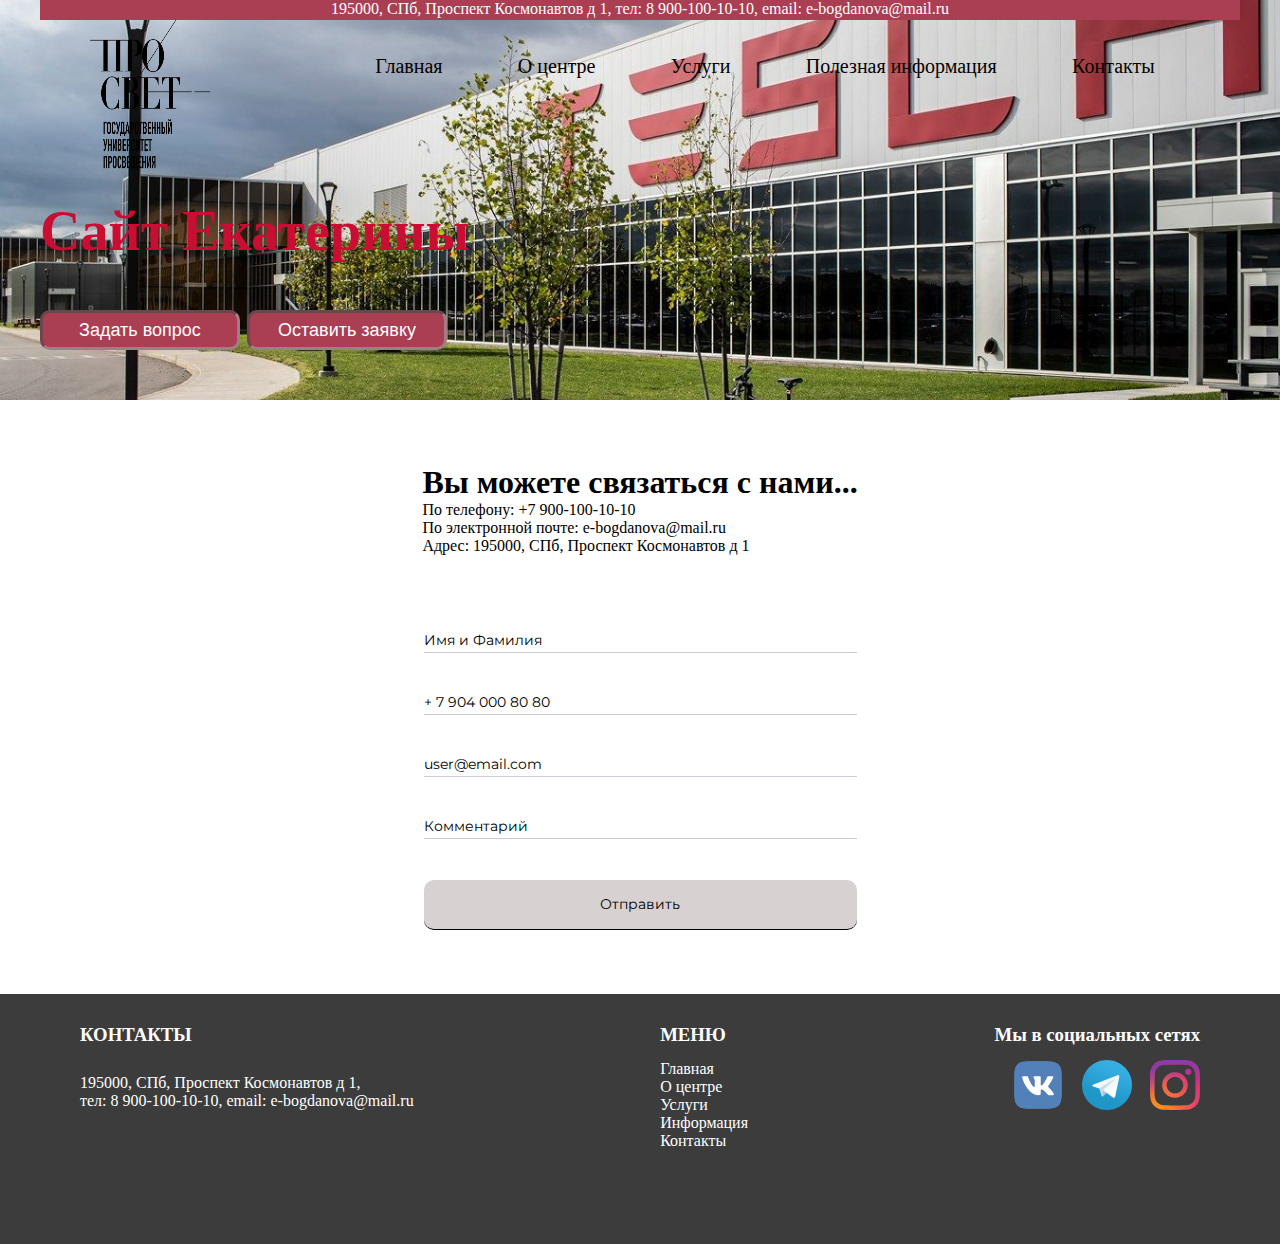
==== contacts.html @ cc1de6af "Подключил страницу контакты" ====
<!DOCTYPE html>
<html lang="en">
<head>
    <meta charset="UTF-8">
    <meta http-equiv="X-UA-Compatible" content="IE=edge">
    <meta name="viewport" content="width=device-width, initial-scale=1.0">
    <title>Главная</title>
    <link rel="preconnect" href="https://fonts.googleapis.com">
    <link rel="preconnect" href="https://fonts.gstatic.com" crossorigin>
    <link href="https://fonts.googleapis.com/css2?family=Montserrat:wght@400;500;600&display=swap" rel="stylesheet">
    <link rel="preconnect" href="https://fonts.googleapis.com">
    <link rel="preconnect" href="https://fonts.gstatic.com" crossorigin>
    <link href="https://fonts.googleapis.com/css2?family=Roboto&display=swap" rel="stylesheet">
    <link rel="stylesheet" href="style.css">
</head>
<body>
    <div class="top center">
        <div class="header">
            <div class="header__contacts">
                <P>195000, СПб, Проспект Космонавтов д 1, тел: 8 900-100-10-10, email: e-bogdanova@mail.ru</P>
                
            </div>
            <div class="header__box">
                <a class="header__logo" href="index.html"><img class="header__img" src="img/logo.png" alt=""></a>
                <menu class="header__menu">
                    <a class="menu__link" href="index.html">Главная</a>
                    <a class="menu__link" href="info.html">О центре</a>
                    <a class="menu__link" href="services.html">Услуги</a>
                    <a class="menu__link" href="img-content.html">Полезная информация</a>
                    <a class="menu__link" href="contacts.html">Контакты</a>
                </menu>
                
            </div>
 
        </div>
        <div class="title">
            <h1>Сайт Екатерины</h1>
        </div><br>
        <div class="header__button-box">
            <a  class="header__button" href="form.html">Задать вопрос</a>
            <a  class="header__button" href="">Оставить заявку</a>
        </div>
    </div>

<div class="top-contacts center">
    <div class="contacts-box">
        <div class="contacts-info">
            <h1>Вы можете связаться с нами...</h1>
            <p>По телефону: +7 900-100-10-10</p>
            <p>По электронной почте: e-bogdanova@mail.ru</p>
            <p>Адрес: 195000, СПб, Проспект Космонавтов д 1</p>
        </div>
        <div class="contacts-link"> 
            <div class="cart">
                <div class="cart__content">
                    <div class="cart__form cart-contacts">
                        <h3 class="form__heading"></h3>
                        <form class="form__box" action="#">
                            <input type="text" placeholder="Имя и Фамилия" class="form__item">
                            <input type="tel" placeholder="+ 7 904 000 80 80" class="form__item">
                            <input type="email" placeholder="user@email.com" class="form__item">
                            <input type="text" placeholder="Комментарий" class="form__item">
                            
                            <button class="cart__button cart__button_form button-contacts">Отправить</button>
                        </form>
                    </div>
                </div>
            </div> 
        </div>
    </div>
    
        
    
    


</div>    
<footer class="footer center">
    <div class="footer__content">
        <div class="footer__contact">
            <h3 class="footer__title">КОНТАКТЫ</h3>
            <div class="contact-text">
                <p class="footer-text">195000, СПб, Проспект Космонавтов д 1, <br>
                     тел: 8 900-100-10-10, email: e-bogdanova@mail.ru</p>
            </div>

        </div>
        <div class="footer__menu">
            <h3 class="footer__title">МЕНЮ</h3>
            <a class="menu__link footer-link" href="index.html">Главная</a>
            <a class="menu__link footer-link" href="info.html">О центре</a>
            <a class="menu__link footer-link" href="services.html">Услуги</a>
            <a class="menu__link footer-link" href="img-content.html">Информация</a>
            <a class="menu__link footer-link" href="contacts.html">Контакты</a>
        </div>
        <div class="footer__social">
            <h3 class="footer__title">Мы в социальных сетях</h3>
            <div class="logo-social">
                <p></p>
                <a href="img-content.html"> <img class="img-social" src="img/vk-1.svg" alt=""></a>
                <a href="img-content.html"> <img class="img-social" src="img/telegram.svg" alt=""></a>
                <a href="img-content.html"> <img class="img-social" src="img/instagram-2016-6.svg" alt=""></a>

            </div>

        </div>
    </div>
    
   </footer>
    
</body>
</html>
---- style.css ----
.top-info {
  padding-top: 50px;
}

.for {
  margin-top: 64px;
  margin-bottom: 64px;
}

.for .heading {
  margin: 64px 0 32px;
  line-height: 59px;
  height: 59px;
  border-radius: nullpx;
}

.for__content {
  display: grid;
  gap: 32px;
  grid-template-columns: repeat(12, 1fr);
}

.for__item {
  height: 415px;
  grid-column: span 6;
  display: flex;
  justify-content: center;
  align-items: center;
  transition: fill 11.4s;
}

.for__item:hover {
  transform: scale(1.03);
  transition: all 0.3s;
}

.for__item_1 {
  text-decoration: none;
  border-radius: 25px;
  font-size: 30px;
  color: rgb(255, 255, 255);
  background-position: center;
  background-image: url(img/info-content.png);
}

.for__item_2 {
  text-decoration: none;
  border-radius: 25px;
  font-size: 30px;
  color: rgb(255, 255, 255);
  background-position: center;
  background-image: url(img/info-content.png);
}

.for__item_3 {
  text-decoration: none;
  border-radius: 25px;
  font-size: 30px;
  color: rgb(255, 255, 255);
  background-position: center;
  background-image: url(img/info-content.png);
}

.for__item_4 {
  text-decoration: none;
  border-radius: 25px;
  font-size: 30px;
  color: rgb(255, 255, 255);
  background-position: center;
  background-image: url(img/info-content.png);
}

.for__item-name {
  font-size: 34px;
  line-height: 41px;
  align-items: center;
  text-align: center;
} 
* {
  margin: 0;
  padding: 0;
  box-sizing: border-box;
}

body {
  background-color: white;
}

.center {
  padding-left: calc(50% - 600px);
  padding-right: calc(50% - 600px);
}

.top {
  width: 100%;
  height: 400px;
  background-image: url(img/top-img.jpeg);
  background-repeat: no-repeat;
  background-position: center;
  background-size: cover;
}

.top .header {
  display: flex;
  flex-wrap: wrap;
  align-items: center;
  justify-content: space-between;
  width: 100%;
}

.top .header__contacts {
  background-color: rgb(170, 62, 83);
  text-align: center;
  height: 20px;
  width: 100%;
  color: white;
}

.top .header__box {
  width: 100%;
  display: flex;
  align-items: center;
  justify-content: space-evenly;
}

.top .header__logo {
  height: 200px;
  width: 200px;
}

.top .header__img {
  height: 200px;
  width: 200px;
}

.top .header__menu {
  width: 850px;
  height: 130px;
  display: flex;
  justify-content: space-evenly;
  gap: 40px;
}

.top .header__img {
  width: 120px;
  height: 150px;
}

.top .header .menu__link {
  text-align: center;
  text-decoration: none;
  color: rgb(4, 0, 0);
  font-weight: 400;
  font-size: 20px;
  line-height: 22px;
}

.top .header .header__button-box {
  display: flex;
  flex-direction: row;
  gap: 20px;
  width: 420px;
  height: 40px;
  padding-left: 40px;
  gap: 10px;
}

.header__button-box {
  display: flex;
  flex-direction: row;
  gap: 7px;
}

.header__button {
  display: flex;
  justify-content: center;
  align-items: center;
  background-color: rgb(170, 62, 83);
  width: 200px;
  height: 40px;
  text-align: center;
  color: white;
  text-decoration: none;
  border-radius: 10px;
  font-weight: 400;
  font-size: 18px;
  line-height: 22px;
  outline: none;
  border-style: inset;
  border-color: rgba(160, 160, 160, 0.642);
  font-family: sans-serif;
}

.header__button:hover {
  background: rgb(190, 54, 9);
}

.header__button:active {
  background: red;
  color: white;
}

.top .title {
  color: rgb(202, 13, 51);
  margin-bottom: 50px;
  font-weight: 400;
  font-size: 28px;
  line-height: 22px;
}

.top-content {
  padding-bottom: 128px;
  padding-top: 50px;
  width: 100%;
}

.top-content__title {
  margin-bottom: 20px;
}

.top-content__box {
  display: grid;
  grid-template-columns: repeat(12, 1fr);
  gap: 10px;
  transition: fill 11.4s;
}

.top-content .content {
  height: 155px;
  grid-column: span 6;
  display: flex;
  justify-content: flex-start;
  align-items: center;
  border: 0.5px solid rgba(2, 2, 2, 0.8);
  text-decoration: none;
  display: flex;
  justify-content: space-around;
  align-items: center;
  color: rgb(253, 18, 18);
  font-size: 24px;
}

.content:hover {
  transform: scale(1.03);
  transition: all 0.3s;
}

.top-content .content__logo {
  width: 150px;
  height: 155px;
  display: contents;
}

.top-content .content .content-img {
  width: 120px;
  height: 125px;
}

.top-content .content__item {
  width: 100%;
  text-align: center;
  height: 155px;
  display: grid;
}

.top-content .content .content-link {
  text-decoration: none;
}

.top-informations .info {
  margin-bottom: 130px;
}

.top-informations .info__title {
  display: flex;
  justify-content: space-between;
  margin-bottom: 20px;
}

.top-informations .info__content {
  display: flex;
  justify-content: space-between;
}

.top-informations .info__content .info-logo-text {
  display: flex;
}

.top-informations .info__content .info-logo {
  height: 30px;
  width: 30px;
}

.top-informations .info__content .info-body {
  width: 415px;
  align-items: center;
  display: flex;
  flex-wrap: wrap;
  background-color: white;
}

.top-informations .info__content .info-logo-img {
  height: 30px;
  width: 30px;
}

.top-informations .info__content .img-info {
  width: 508px;
  height: 250px;
}

.license-title {
  margin-bottom: 50px;
  text-align: center;
}

.top-informations .license__img {
  width: 390px;
  height: 220px;
  padding-left: 40px;
  margin-bottom: 130px;
}

.license__img:hover {
  transform: scale(1.5);
  transition: all 0.3s;
}

.courses-box {
  display: grid;
  grid-template-columns: repeat(12, 1fr);
  border: 0.5px solid rgba(2, 2, 2, 0.8);
  height: 300px;
  margin-left: 40px;
  margin-right: 40px;
  border: 0.5px solid rgba(2, 2, 2, 0.8);
}

.courses-item {
  grid-column: span 3;
  display: flex;
  justify-content: center;
  align-items: center;
  flex-direction: column;
  justify-content: space-around;
  border: 0.5px solid rgba(2, 2, 2, 0.8);
}

.courses-item-big {
  grid-column: span 4;
  display: flex;
  justify-content: center;
  align-items: center;
}

.courses-item-small {
  grid-column: span 2;
  display: flex;
  justify-content: center;
  align-items: center;
}

.courses-item-button {
  width: 100%;
  height: 100%;
  background-color: rgb(249, 201, 146);
  text-decoration: none;
  text-align: center;
  color: black;
  font-weight: 400;
  font-size: 18px;
  line-height: 22px;
  outline: none;
  border-style: inset;
  border-color: rgba(160, 160, 160, 0.642);
  font-family: sans-serif;
  display: flex;
  align-items: center;
  justify-content: space-around;
}

.courses-item-button:hover {
  background: rgb(255, 218, 206);
}

.courses-item-button:active {
  background: rgb(249, 201, 146);
  color: white;
}

.header__button:active {
  background: red;
  color: white;
}

.top-informations .popular {
  padding-left: 40px;
  padding-right: 40px;
}

.top-informations .popular__info {
  display: flex;
  align-items: center;
  justify-content: space-between;
  margin-bottom: 20px;
}

.top-informations .popular .product-info {
  display: flex;
  justify-content: space-between;
  margin-bottom: 20px;
}

.top-informations .popular .product-text-info {
  display: grid;
  border-right: 0.5px solid rgba(2, 2, 2, 0.8);
}

.product-text-center {
  border-top: 0.5px solid rgba(2, 2, 2, 0.8);
  border-bottom: 0.5px solid rgba(2, 2, 2, 0.8);
}

.top-informations .popular .product-price {
  display: flex;
  gap: 40px;
  width: 400px;
}

.top-informations .popular .product-box {
  display: flex;
  justify-content: space-between;
  height: 300px;
  border: 0.5px solid rgba(2, 2, 2, 0.8);
}

.top-informations .popular .product-form-price {
  width: 400px;
  display: grid;
  grid-template-columns: repeat(8, 1fr);
}

.top-informations .popular .popular-item {
  grid-column: span 3;
  text-align: center;
}

.top-informations .popular .popular-item-price {
  grid-column: span 3;
  text-align: center;
}

.top-informations .popular .popular-button-box {
  grid-column: span 2;
}

.top-informations .popular .popular-button {
  width: 100%;
  background-color: rgb(114, 179, 219);
  border-radius: 4px;
}

.footer {
  padding-top: 30px;
  width: 100%;
  height: 250px;
  background-color: rgb(60, 60, 60);
}

.footer__title {
  color: white;
  margin-bottom: 14px;
}

.footer__content {
  display: flex;
  justify-content: space-between;
  align-items: baseline;
  padding-left: 40px;
  padding-right: 40px;
}

.footer__menu {
  display: flex;
  flex-direction: column;
  height: 94px;
}

.footer__menu .footer-link {
  color: white;
  text-decoration: none;
}

.footer__contact {
  display: flex;
  flex-direction: column;
  height: 94px;
  gap: 14px;
}

.footer .footer-text {
  color: white;
}

.logo-social {
  display: flex;
  justify-content: space-between;
}
.logo-social .img-social {
  width: 50px;
  height: 50px;
}

.top-galary {
  width: 100%;
  height: 200px;
}

.top-service {
  margin-bottom: 64px;
}

.service-title {
  margin-top: 64px;
  text-align: center;
}

.box-service-list {
  margin-top: 80px;
}

.list-service {
  display: flex;
  justify-content: center;
  flex-wrap: wrap;
}

.service-list-text {
  border-right: 0.5px solid rgba(2, 2, 2, 0.8);
  height: 100%;
  width: 100%;
  display: flex;
  justify-content: center;
  align-items: center;
}

.service-text {
  font-size: 19px;
  text-align: center;
  color: rgb(255, 140, 0);
}

.box-service-list {
  display: flex;
  justify-content: space-evenly;
  align-items: center;
  border: 0.5px solid rgba(2, 2, 2, 0.8);
  width: 100%;
  margin-right: 100px;
  margin-left: 100px;
  background-color: white;
}

.service-price-box {
  text-align: center;
}

.service-price {
  font-size: 26px;
  color: rgb(249, 143, 51);
}

.service-list-info {
  gap: 10px;
  display: flex;
  /* gap: 20px; */
  flex-direction: column;
  align-items: center;
  padding-top: 10px;
  padding-bottom: 10px;
  padding-right: 40px;
  padding-left: 40px;
}

.service-text-info {
  font-size: 19px;
}

.service-info-box {
  text-align: center;
}

.service-button {
  width: 160px;
  height: 40px;
  background-color: rgb(255, 140, 0);
  border-radius: 10px;
  font-size: 18px;
}

.top-form {
  margin-top: 64px;
  margin-bottom: 64px;
  padding-left: 200px;
  padding-right: 200px;
}

.cart__form {
  background: #F7F6F6;
  border-radius: 20px;
  grid-column: span 4;
  padding-left: 27px;
  padding-right: 32px;
  padding-top: 25px;
  padding-bottom: 25px;
}
.cart__button {
  background-color: #eb5656;
  display: block;
  width: 200px;
  height: 37px;
  border: 1px solid #000000;
  border-radius: 10px;
  transition: all 0.4s;
  border-style: inset;
  border-color: rgba(160, 160, 160, 0.642);
}
.cart__button_form {
  align-self: center;
  width: 290px;
  height: 41px;
  font-weight: 400;
  font-size: 16px;
  line-height: 20px;
  color: #ffffff;
  animation: bounce-top 0.9s 1s 1 both;
}
.cart__button:hover {
  background: #eb5656;
  color: #030303;
}
.cart .form__box {
  padding-top: 35px;
}
.cart .form__box {
  display: flex;
  flex-direction: column;
  gap: 41px;
}
.cart .form__total {
  font-weight: 400;
  font-size: 24px;
  line-height: 29px;
  color: #000000;
  text-align: center;
  margin-top: 23px;
  height: 29px;
  margin-bottom: -23px;
}
.cart .form__item {
  border: none;
  border-bottom: 1px solid #CACDD8;
  background: transparent;
  outline: none;
  padding-bottom: 3px;
  font-weight: 400;
  font-size: 14px;
  line-height: 17px;
  color: #000000;
}
.cart .form__item::-moz-placeholder {
  color: #000000;
  font-family: "Montserrat", sans-serif;
}
.cart .form__item::placeholder {
  color: #000000;
  font-family: "Montserrat", sans-serif;
}
.cart .form__heading {
  text-align: center;
  font-style: normal;
  font-weight: 600;
  font-size: 24px;
  line-height: 36px;
  color: #000000;
  margin-top: 42px;
}

.select-form {
  border: none;
  height: 50px;
  background: #F7F6F6;
  border-bottom: 1px solid #CACDD8;
  font-weight: 400;
  font-size: 14px;
  line-height: 17px;
  color: #000000;
  color: #000000;
  font-family: "Montserrat", sans-serif;
}

.select-form {
  display: block;
  font-size: 16px;
  font-family: sans-serif;
  font-weight: 700;
  color: #444;
  line-height: 1.3;
  padding: 0.6em 1.4em 0.5em 0.8em;
  width: 100%;
  max-width: 100%;
  box-sizing: border-box;
  margin: 0;
  border: 1px solid #aaa;
  box-shadow: 0 1px 0 1px rgba(0, 0, 0, 0.04);
  border-radius: 0.5em;
  -moz-appearance: none;
  -webkit-appearance: none;
  appearance: none;
  background-color: #fff;
  background-image: url("data:image/svg+xml;charset=US-ASCII,%3Csvg%20xmlns%3D%22http%3A%2F%2Fwww.w3.org%2F2000%2Fsvg%22%20width%3D%22292.4%22%20height%3D%22292.4%22%3E%3Cpath%20fill%3D%22%23007CB2%22%20d%3D%22M287%2069.4a17.6%2017.6%200%200%200-13-5.4H18.4c-5%200-9.3%201.8-12.9%205.4A17.6%2017.6%200%200%200%200%2082.2c0%205%201.8%209.3%205.4%2012.9l128%20127.9c3.6%203.6%207.8%205.4%2012.8%205.4s9.2-1.8%2012.8-5.4L287%2095c3.5-3.5%205.4-7.8%205.4-12.8%200-5-1.9-9.2-5.5-12.8z%22%2F%3E%3C%2Fsvg%3E"), linear-gradient(to bottom, #ffffff 0%, #e5e5e5 100%);
  background-repeat: no-repeat, repeat;
  background-position: right 0.7em top 50%, 0 0;
  background-size: 0.65em auto, 100%;
}

.select-form::-ms-expand {
  display: none;
}

.select-form:hover {
  border-color: #888;
}

.select-form:focus {
  border-color: #aaa;
  box-shadow: 0 0 1px 3px rgba(59, 153, 252, 0.7);
  box-shadow: 0 0 0 3px -moz-mac-focusring;
  color: #222;
  outline: none;
}

.select-form option {
  font-weight: normal;
}

*[dir=rtl] .select-form, :root:lang(ar) .select-form, :root:lang(iw) .select-form {
  background-position: left 0.7em top 50%, 0 0;
  padding: 0.6em 0.8em 0.5em 1.4em;
}

.top-contacts {
  margin-top: 64px;
  margin-bottom: 64px;
}

.contacts-box {
  display: flex;
  flex-direction: column;
  align-items: center;
}

.contacts-link {
  display: flex;
  flex-direction: column;
}

.cart-contacts {
  background: white;
  padding: 0;
}

.contacts-link {
  width: 433px;
}

.button-contacts {
  width: 433px;
  border: none;
  height: 50px;
  background: #d7d1d1;
  border-bottom: 1px solid #000000;
  font-weight: 400;
  font-size: 14px;
  line-height: 17px;
  color: #000000;
  color: #000000;
  font-family: "Montserrat", sans-serif;
}/*# sourceMappingURL=style.css.map */
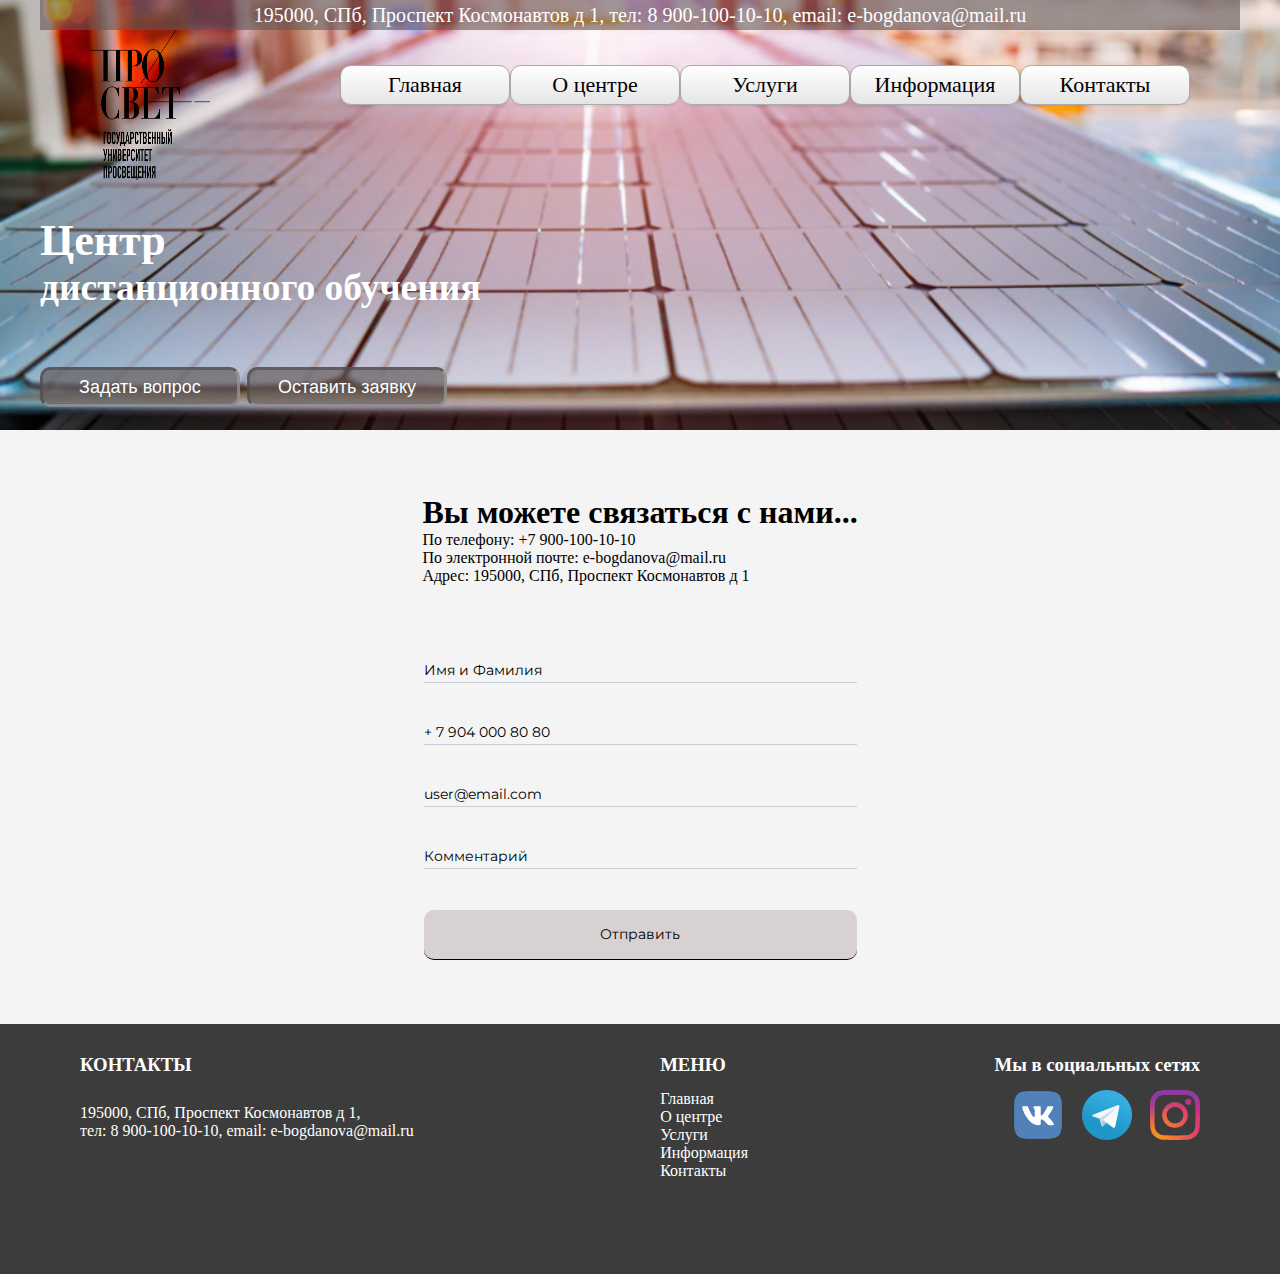
==== commit ae5e4d27: "26.08" ====
--- a/contacts.html
+++ b/contacts.html
@@ -17,28 +17,43 @@
     <div class="top center">
         <div class="header">
             <div class="header__contacts">
-                <P>195000, СПб, Проспект Космонавтов д 1, тел: 8 900-100-10-10, email: e-bogdanova@mail.ru</P>
-                
+                <p class="header-contacts-text" >195000, СПб, Проспект Космонавтов д 1, тел: 8 900-100-10-10, email: e-bogdanova@mail.ru</p>
             </div>
             <div class="header__box">
                 <a class="header__logo" href="index.html"><img class="header__img" src="img/logo.png" alt=""></a>
                 <menu class="header__menu">
-                    <a class="menu__link" href="index.html">Главная</a>
-                    <a class="menu__link" href="info.html">О центре</a>
-                    <a class="menu__link" href="services.html">Услуги</a>
-                    <a class="menu__link" href="img-content.html">Полезная информация</a>
-                    <a class="menu__link" href="contacts.html">Контакты</a>
+                    <div class="menu-link-box">
+                        <a class="menu__link" href="index.html">Главная</a>
+                    </div>
+                    <div class="menu-link-box">
+                        <a class="menu__link" href="info.html">О центре</a>
+                    </div>
+                    <div class="menu-link-box">
+                        <a class="menu__link" href="services.html">Услуги</a>
+                    </div>
+                    <div class="menu-link-box">
+                        <a class="menu__link" href="img-content.html">Информация</a>
+                    </div>
+                    <div class="menu-link-box">
+                        <a class="menu__link" href="contacts.html">Контакты</a>
+                    </div>
+                    <div class="menu-link-box">                   
+                    </div>
                 </menu>
                 
             </div>
- 
+            
+            
+            
+            
         </div>
         <div class="title">
-            <h1>Сайт Екатерины</h1>
+            <h1 class="title__name">Центр </h1>
+            <h2>дистанционного обучения</h2>
         </div><br>
         <div class="header__button-box">
             <a  class="header__button" href="form.html">Задать вопрос</a>
-            <a  class="header__button" href="">Оставить заявку</a>
+            <a  class="header__button" href="form.html">Оставить заявку</a>
         </div>
     </div>
 
--- a/style.css
+++ b/style.css
@@ -83,7 +83,7 @@
 }
 
 body {
-  background-color: white;
+  background-color: rgb(244, 244, 244);
 }
 
 .center {
@@ -94,10 +94,11 @@
 .top {
   width: 100%;
   height: 400px;
-  background-image: url(img/top-img.jpeg);
+  background-image: url(img/top5.png);
   background-repeat: no-repeat;
   background-position: center;
   background-size: cover;
+  height: 430px;
 }
 
 .top .header {
@@ -109,11 +110,19 @@
 }
 
 .top .header__contacts {
-  background-color: rgb(170, 62, 83);
-  text-align: center;
-  height: 20px;
+  background-color: rgba(98, 88, 88, 0.609);
+  text-align: center;
+  height: 30px;
   width: 100%;
   color: white;
+  display: flex;
+  flex-direction: row;
+  justify-content: space-around;
+  align-items: center;
+}
+
+.header-contacts-text {
+  font-size: 20px;
 }
 
 .top .header__box {
@@ -136,9 +145,14 @@
 .top .header__menu {
   width: 850px;
   height: 130px;
-  display: flex;
-  justify-content: space-evenly;
-  gap: 40px;
+  display: grid;
+  grid-template-columns: repeat(10, 1fr);
+}
+
+.menu-link-box {
+  grid-column: span 2;
+  display: flex;
+  justify-content: center;
 }
 
 .top .header__img {
@@ -150,9 +164,25 @@
   text-align: center;
   text-decoration: none;
   color: rgb(4, 0, 0);
-  font-weight: 400;
-  font-size: 20px;
+  font-weight: 500;
+  font-size: 22px;
   line-height: 22px;
+  width: 100%;
+  height: 40px;
+  border: 1px solid #aaa;
+  box-shadow: 0 1px 0 1px rgba(0, 0, 0, 0.04);
+  border-radius: 0.5em;
+  -moz-appearance: none;
+  -webkit-appearance: none;
+  appearance: none;
+  background-color: #fff;
+  background-image: url("data:image/svg+xml"), linear-gradient(to bottom, #ffffff 0%, #e5e5e5 100%);
+  background-repeat: no-repeat, repeat;
+  background-position: right 0.7em top 50%, 0 0;
+  background-size: 0.65em auto, 100%;
+  display: flex;
+  align-items: center;
+  justify-content: center;
 }
 
 .top .header .header__button-box {
@@ -160,7 +190,6 @@
   flex-direction: row;
   gap: 20px;
   width: 420px;
-  height: 40px;
   padding-left: 40px;
   gap: 10px;
 }
@@ -175,7 +204,7 @@
   display: flex;
   justify-content: center;
   align-items: center;
-  background-color: rgb(170, 62, 83);
+  background-color: rgba(98, 88, 88, 0.665);
   width: 200px;
   height: 40px;
   text-align: center;
@@ -192,20 +221,27 @@
 }
 
 .header__button:hover {
-  background: rgb(190, 54, 9);
+  background: rgb(107, 107, 107);
 }
 
 .header__button:active {
-  background: red;
+  background: rgb(122, 122, 122);
   color: white;
 }
 
 .top .title {
-  color: rgb(202, 13, 51);
+  color: rgb(255, 255, 255);
   margin-bottom: 50px;
   font-weight: 400;
-  font-size: 28px;
+  font-size: 25px;
   line-height: 22px;
+  display: flex;
+  flex-direction: column;
+  gap: 25px;
+}
+
+.title__name {
+  font-size: 44px;
 }
 
 .top-content {
@@ -236,8 +272,53 @@
   display: flex;
   justify-content: space-around;
   align-items: center;
-  color: rgb(253, 18, 18);
+  color: rgb(0, 0, 0);
   font-size: 24px;
+  background-color: rgb(201, 201, 201);
+  font-weight: 700;
+  color: #444;
+  line-height: 1.3;
+  padding: 0.6em 1.4em 0.5em 0.8em;
+  width: 100%;
+  max-width: 100%;
+  box-sizing: border-box;
+  margin: 0;
+  border: 1px solid #aaa;
+  box-shadow: 0 1px 0 1px rgba(0, 0, 0, 0.04);
+  border-radius: 0.5em;
+  -moz-appearance: none;
+  -webkit-appearance: none;
+  appearance: none;
+  background-color: #fff;
+  background-image: url("data:image/svg+xml"), linear-gradient(to bottom, #ffffff 0%, #e5e5e5 100%);
+  background-repeat: no-repeat, repeat;
+  background-position: right 0.7em top 50%, 0 0;
+  background-size: 0.65em auto, 100%;
+}
+
+.content::-ms-expand {
+  display: none;
+}
+
+.content:hover {
+  border-color: #888;
+}
+
+.content:focus {
+  border-color: #aaa;
+  box-shadow: 0 0 1px 3px rgba(59, 153, 252, 0.7);
+  box-shadow: 0 0 0 3px -moz-mac-focusring;
+  color: #222;
+  outline: none;
+}
+
+.content option {
+  font-weight: normal;
+}
+
+*[dir=rtl] .select-form, :root:lang(ar) .select-form, :root:lang(iw) .select-form {
+  background-position: left 0.7em top 50%, 0 0;
+  padding: 0.6em 0.8em 0.5em 1.4em;
 }
 
 .content:hover {
@@ -311,7 +392,12 @@
 
 .license-title {
   margin-bottom: 50px;
-  text-align: center;
+}
+
+.license-img-box {
+  border: 1px solid #aaa;
+  padding-top: 60px;
+  margin-bottom: 60px;
 }
 
 .top-informations .license__img {
@@ -326,14 +412,20 @@
   transition: all 0.3s;
 }
 
+.courses-box-main {
+  display: flex;
+  flex-direction: column;
+  gap: 10px;
+}
+
 .courses-box {
   display: grid;
   grid-template-columns: repeat(12, 1fr);
-  border: 0.5px solid rgba(2, 2, 2, 0.8);
-  height: 300px;
+  border: 1px solid #aaa;
+  height: 600px;
   margin-left: 40px;
   margin-right: 40px;
-  border: 0.5px solid rgba(2, 2, 2, 0.8);
+  border: 1px solid #aaa;
 }
 
 .courses-item {
@@ -343,7 +435,8 @@
   align-items: center;
   flex-direction: column;
   justify-content: space-around;
-  border: 0.5px solid rgba(2, 2, 2, 0.8);
+  border: 1px solid #aaa;
+  font-size: 25px;
 }
 
 .courses-item-big {
@@ -358,6 +451,10 @@
   display: flex;
   justify-content: center;
   align-items: center;
+}
+
+.courses-item-text {
+  text-align: center;
 }
 
 .courses-item-button {
@@ -511,6 +608,35 @@
   height: 50px;
 }
 
+.box-list-main {
+  background-color: rgb(201, 201, 201);
+  font-weight: 700;
+  color: #444;
+  line-height: 1.3;
+  padding: 0.6em 1.4em 0.5em 0.8em;
+  width: 100%;
+  max-width: 100%;
+  box-sizing: border-box;
+  margin: 0;
+  border: 1px solid #aaa;
+  box-shadow: 0 1px 0 1px rgba(0, 0, 0, 0.04);
+  border-radius: 0.5em;
+  -moz-appearance: none;
+  -webkit-appearance: none;
+  appearance: none;
+  background-color: #fff;
+  background-image: url("data:image/svg+xml"), linear-gradient(to bottom, #ffffff 0%, #e5e5e5 100%);
+  background-repeat: no-repeat, repeat;
+  background-position: right 0.7em top 50%, 0 0;
+  background-size: 0.65em auto, 100%;
+  display: flex;
+  justify-content: space-evenly;
+  align-items: center;
+  border: 0.5px solid rgba(2, 2, 2, 0.8);
+  width: 100%;
+  background-color: white;
+}
+
 .top-galary {
   width: 100%;
   height: 200px;
@@ -533,6 +659,8 @@
   display: flex;
   justify-content: center;
   flex-wrap: wrap;
+  gap: 30px;
+  margin-top: 60px;
 }
 
 .service-list-text {
@@ -545,19 +673,37 @@
 }
 
 .service-text {
-  font-size: 19px;
-  text-align: center;
-  color: rgb(255, 140, 0);
+  font-size: 22px;
+  text-align: center;
+  color: rgb(0, 0, 0);
 }
 
 .box-service-list {
+  background-color: rgb(201, 201, 201);
+  font-weight: 700;
+  color: #444;
+  line-height: 1.3;
+  padding: 0.6em 1.4em 0.5em 0.8em;
+  width: 100%;
+  max-width: 100%;
+  box-sizing: border-box;
+  margin: 0;
+  border: 1px solid #aaa;
+  box-shadow: 0 1px 0 1px rgba(0, 0, 0, 0.04);
+  border-radius: 0.5em;
+  -moz-appearance: none;
+  -webkit-appearance: none;
+  appearance: none;
+  background-color: #fff;
+  background-image: url("data:image/svg+xml"), linear-gradient(to bottom, #ffffff 0%, #e5e5e5 100%);
+  background-repeat: no-repeat, repeat;
+  background-position: right 0.7em top 50%, 0 0;
+  background-size: 0.65em auto, 100%;
   display: flex;
   justify-content: space-evenly;
   align-items: center;
   border: 0.5px solid rgba(2, 2, 2, 0.8);
   width: 100%;
-  margin-right: 100px;
-  margin-left: 100px;
   background-color: white;
 }
 
@@ -646,6 +792,7 @@
   display: flex;
   flex-direction: column;
   gap: 41px;
+  background-color: rgb(244, 244, 244);
 }
 .cart .form__total {
   font-weight: 400;
